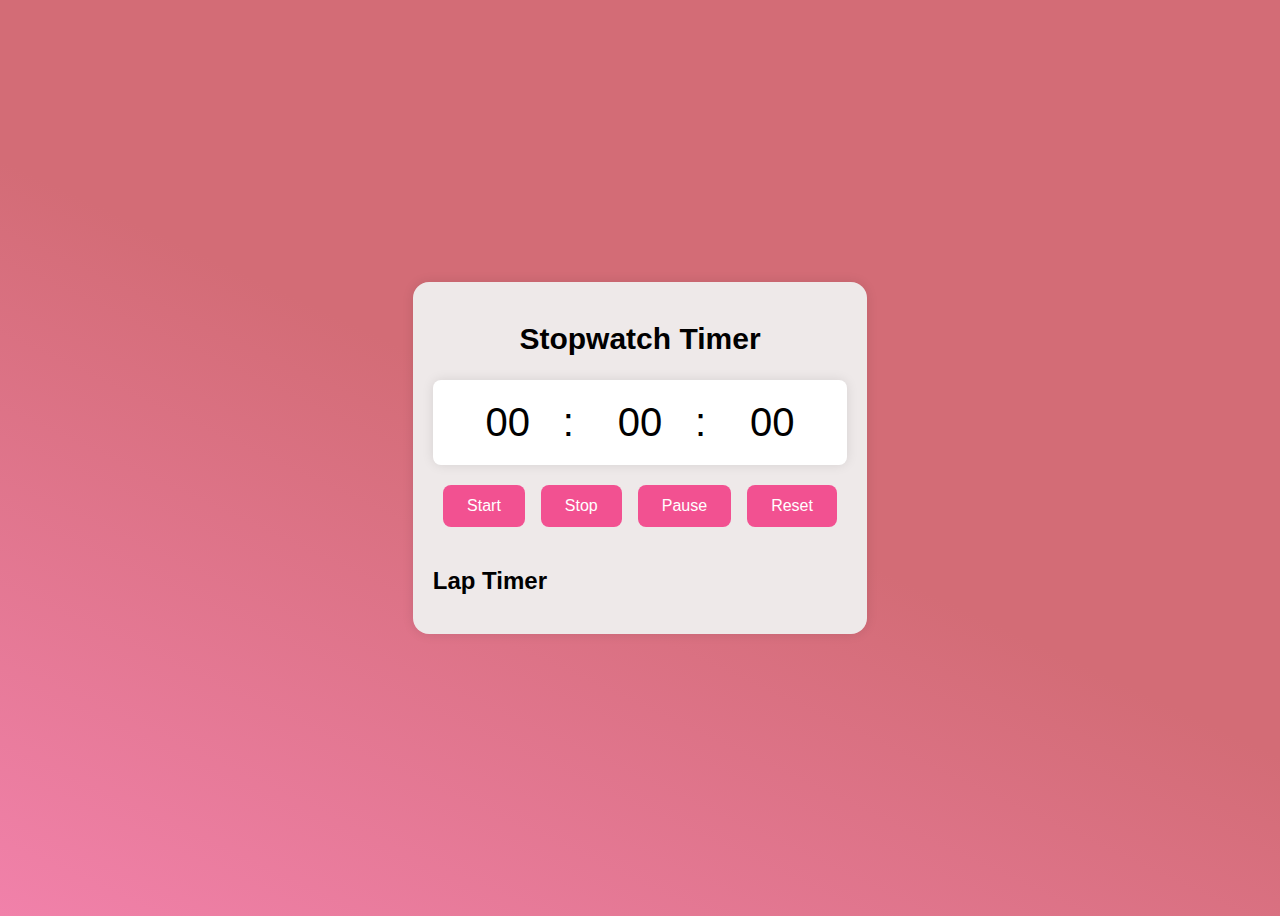
==== 01_Timer Application/index.html @ a059b702 "01" ====
<!DOCTYPE html>
<html lang="en">
<head>
    <meta charset="UTF-8">
    <meta name="viewport" content="width=device-width, initial-scale=1.0">
    <title>Timer Application</title>
    <link rel="stylesheet" href="src/css/styles.css">
</head>
<body>
    <div class="container">
        <h1 class="title">Stopwatch Timer</h1>
        <div class="stopwatch">
            <div class="timer">
                <span id="minutes">00</span>:
                <span id="seconds">00</span>:
                <span id="milliseconds">00</span>
            </div>
            <div class="contorls">
                <button id="startBtn">Start</button>
                <button id="stopBtn">Stop</button>
                <button id="pauseBtn">Pause</button>
                <button id="resetBtn">Reset</button>
            </div>
            <div class="laps">
                <h2 class="lap-title">Lap Timer</h2>
                <ul id="laplist"></ul>
            </div>
        </div>
    </div>
    <script src="src/js/script.js"></script>
</body>
</html>
---- 01_Timer Application/src/css/styles.css ----
body{
    background: linear-gradient(25deg,#f181aa,#d36c76 50%);
    display: flex;
    justify-content: center;
    align-items: center;
    min-height: 100vh;
    font-family: sans-serif;
}
.container{
    background-color: #eee9e9;
    border-radius: 16px;
    padding: 20px;
    box-shadow: 0 0 12px rgba(0, 0, 0, 0.1);
    display: flex;
    flex-direction: column;
    align-items: center;
}

.title{
    font-size: 30px;
    margin-bottom: 1.5rem;
}
.stopwatch{
    display: flex;
    flex-direction: column;
    align-items: center;
    gap: 20px;
}

.timer{
    font-size: 40px;
    background-color: #ffffff;
    padding: 20px;
    border-radius: 8px;
    box-shadow: 0 0 12px rgba(0, 0, 0, 0.1);
    animation: pulse 1.5s infinite alternate;
}
/**/
@keyframes pulse {
    from{
        transform: scale(1);
    }
    
    to{
        transform: scale(1.05);
    }
}


.timer span{
    width: 110px;
    display: inline-block;
    text-align: center;
}

.contorls{
    display: flex;
    gap: 1rem;
}

button{
    padding: 0.75rem 1.5rem;
    font-size: 1rem;
    background-color: #f25191;
    color: #ffffff;
    border: none;
    border-radius: 8px;
    cursor: pointer;
    transition:   background-color 0.3s ease-in-out;
}

button:hover{
    background-color: #d72a76;
}

.lap-title{
    font-size: 1.5rem;
}

.laps{
    width: 100%;
}

ul{
    list-style-type: none;
    padding: 0;
    margin: 0;
    overflow-y: auto;
    max-height: 200px;
    background-color: #ffffff;
    border-radius: 8px;
    box-shadow: 0 0 12px rgba(0, 0, 0, 0.1);
}

li{
    padding: 1rem;
    border-bottom: 1px solid #e0e0e0;
}

li:last-child{
    border-bottom: none;
}

li span{
    font-weight: 700;
}
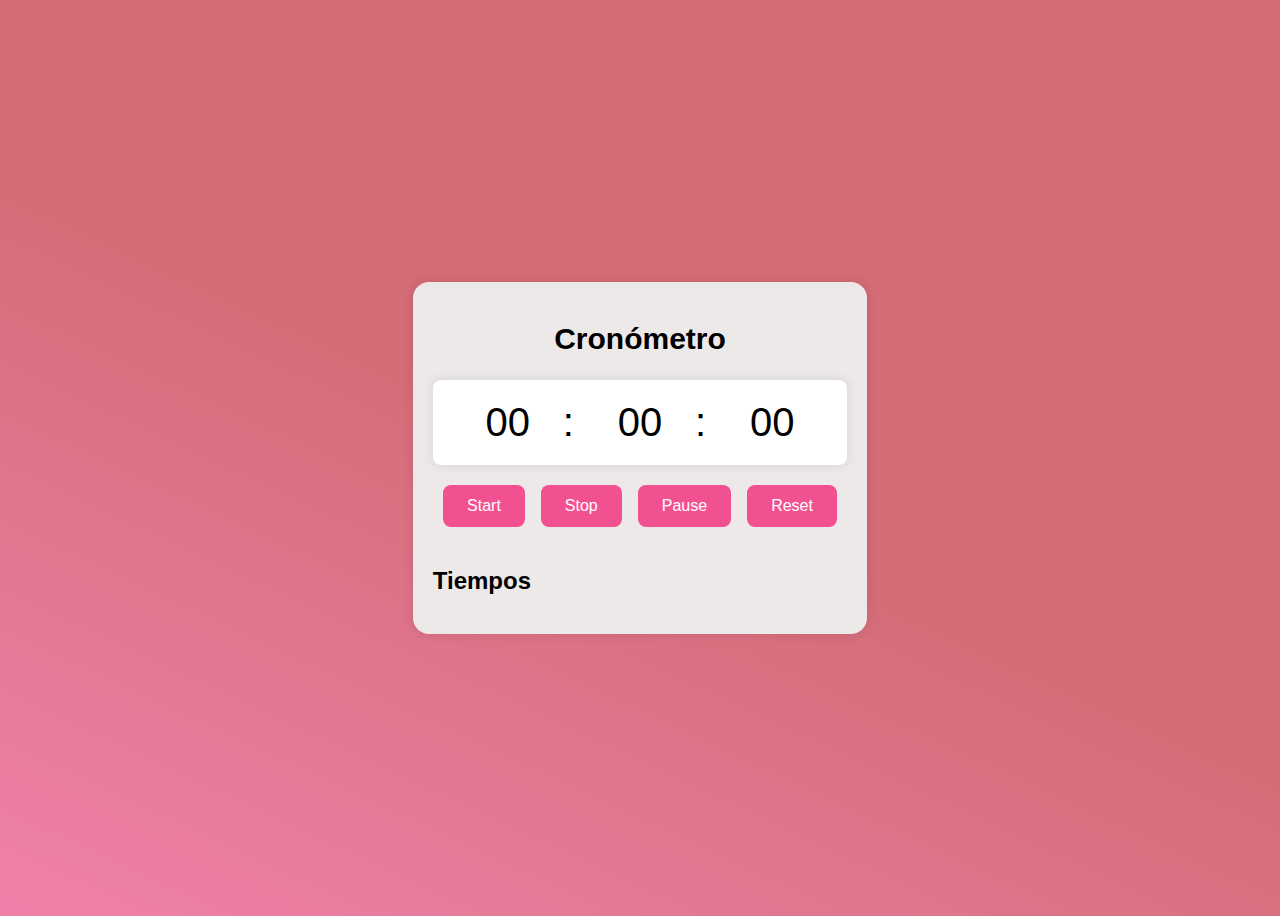
==== commit 26a957b3: "update" ====
--- a/01_Timer Application/index.html
+++ b/01_Timer Application/index.html
@@ -8,7 +8,7 @@
 </head>
 <body>
     <div class="container">
-        <h1 class="title">Stopwatch Timer</h1>
+        <h1 class="title">Cronómetro</h1>
         <div class="stopwatch">
             <div class="timer">
                 <span id="minutes">00</span>:
@@ -22,7 +22,7 @@
                 <button id="resetBtn">Reset</button>
             </div>
             <div class="laps">
-                <h2 class="lap-title">Lap Timer</h2>
+                <h2 class="lap-title">Tiempos</h2>
                 <ul id="laplist"></ul>
             </div>
         </div>
